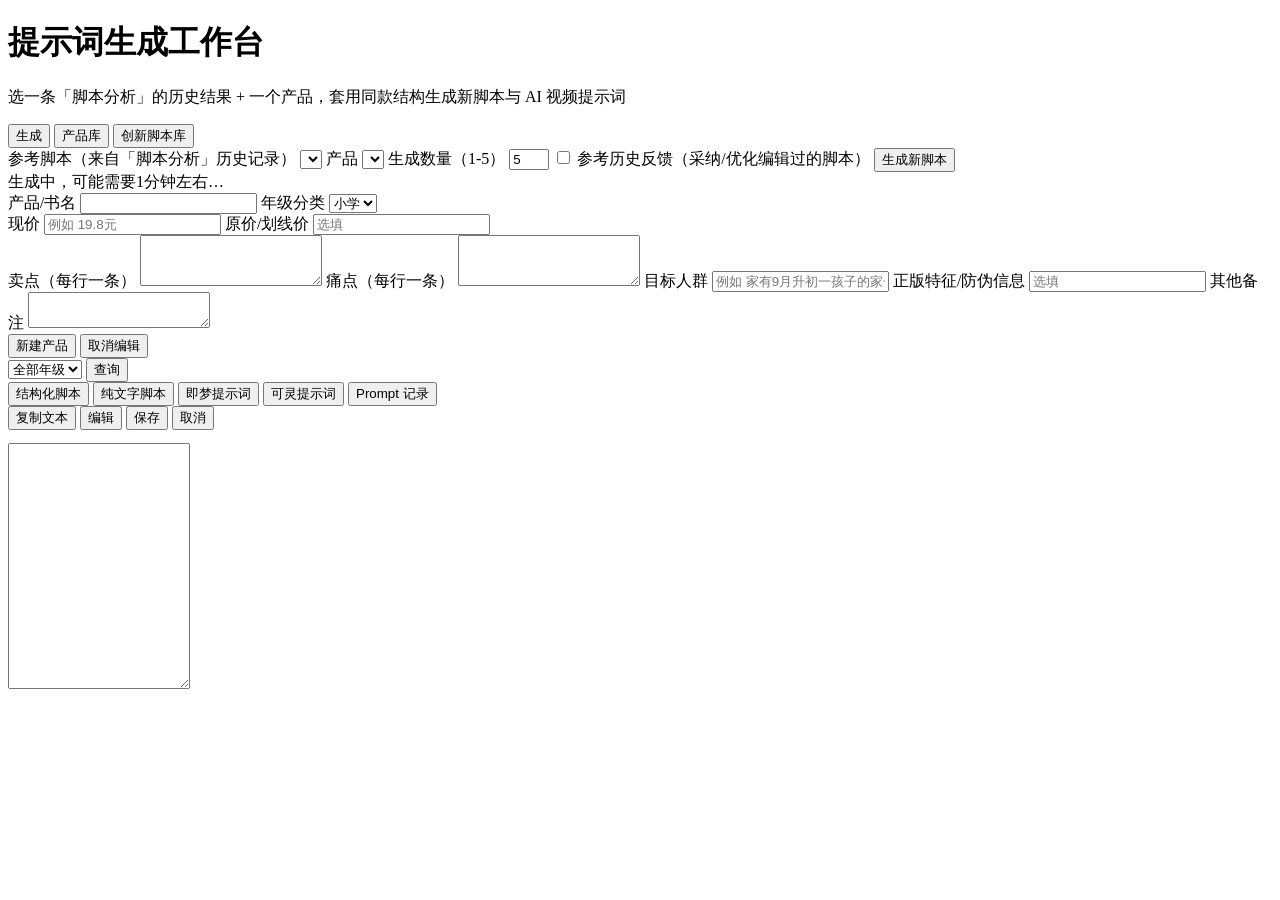
==== 提示词生成/static/index.html @ 3234bdef "Initial commit: AI图书自动化项目 包含三个子模块： - 提示词生成：基于 Claude API 的提示词生成工具 - 脚本分析：基于 OpenAI API 的脚本分析工具 - 视频生" ====
<!DOCTYPE html>
<html lang="zh-CN">
<head>
<meta charset="UTF-8" />
<meta name="viewport" content="width=device-width, initial-scale=1.0" />
<title>提示词生成工作台</title>
<link rel="stylesheet" href="/style.css" />
</head>
<body>
<div class="app">
  <header>
    <h1>提示词生成工作台 <span id="current-model-badge" class="model-badge"></span></h1>
    <p class="subtitle">选一条「脚本分析」的历史结果 + 一个产品，套用同款结构生成新脚本与 AI 视频提示词</p>
  </header>

  <nav class="tabs">
    <button class="tab-btn active" data-tab="generate">生成</button>
    <button class="tab-btn" data-tab="products">产品库</button>
    <button class="tab-btn" data-tab="history">创新脚本库</button>
  </nav>

  <section class="tab-panel active" id="panel-generate">
    <form id="generate-form">
      <label class="field">
        <span>参考脚本（来自「脚本分析」历史记录）</span>
        <select id="source-select" required></select>
      </label>
      <label class="field">
        <span>产品</span>
        <select id="product-select" required></select>
      </label>
      <label class="field">
        <span>生成数量（1-5）</span>
        <input type="number" id="script-count" min="1" max="5" value="5" required />
      </label>
      <label class="checkbox-field">
        <input type="checkbox" id="use-feedback-reference" />
        <span>参考历史反馈（采纳/优化编辑过的脚本）</span>
      </label>
      <button type="submit" class="btn-primary">生成新脚本</button>
    </form>
    <div id="generate-progress" class="progress hidden">
      <div class="spinner"></div>
      <span id="generate-progress-text">生成中，可能需要1分钟左右…</span>
    </div>
    <div id="generate-error" class="error hidden"></div>
  </section>

  <section class="tab-panel" id="panel-products">
    <form id="product-form">
      <input type="hidden" id="product-id" value="" />
      <label class="field">
        <span>产品/书名</span>
        <input type="text" id="product-name" required />
      </label>
      <label class="field">
        <span>年级分类</span>
        <select id="product-grade" required>
          <option value="小学">小学</option>
          <option value="初中">初中</option>
          <option value="高中">高中</option>
        </select>
      </label>
      <div class="form-row">
        <label class="field">
          <span>现价</span>
          <input type="text" id="product-price" placeholder="例如 19.8元" />
        </label>
        <label class="field">
          <span>原价/划线价</span>
          <input type="text" id="product-original-price" placeholder="选填" />
        </label>
      </div>
      <label class="field">
        <span>卖点（每行一条）</span>
        <textarea id="product-selling-points" rows="3"></textarea>
      </label>
      <label class="field">
        <span>痛点（每行一条）</span>
        <textarea id="product-pain-points" rows="3"></textarea>
      </label>
      <label class="field">
        <span>目标人群</span>
        <input type="text" id="product-target-audience" placeholder="例如 家有9月升初一孩子的家长" />
      </label>
      <label class="field">
        <span>正版特征/防伪信息</span>
        <input type="text" id="product-authenticity" placeholder="选填" />
      </label>
      <label class="field">
        <span>其他备注</span>
        <textarea id="product-extra-notes" rows="2"></textarea>
      </label>
      <div class="form-actions">
        <button type="submit" class="btn-primary" id="product-submit-btn">新建产品</button>
        <button type="button" class="btn-secondary hidden" id="product-cancel-btn">取消编辑</button>
      </div>
    </form>
    <div id="product-error" class="error hidden"></div>
    <div class="form-actions">
      <select id="product-grade-filter">
        <option value="">全部年级</option>
        <option value="小学">小学</option>
        <option value="初中">初中</option>
        <option value="高中">高中</option>
      </select>
      <button type="button" class="btn-secondary" id="product-filter-btn">查询</button>
    </div>
    <div id="product-list"></div>
  </section>

  <section class="tab-panel" id="panel-history">
    <div id="history-list"></div>
  </section>

  <section id="result" class="result hidden">
    <nav class="tabs" id="script-tabs"></nav>
    <div id="script-variant-meta" class="variant-meta"></div>
    <div id="script-status-bar" class="script-status-bar"></div>

    <nav class="result-tabs">
      <button class="result-tab-btn active" data-result-tab="structured">结构化脚本</button>
      <button class="result-tab-btn" data-result-tab="plain">纯文字脚本</button>
      <button class="result-tab-btn" data-result-tab="jimeng">即梦提示词</button>
      <button class="result-tab-btn" data-result-tab="kling">可灵提示词</button>
      <button class="result-tab-btn" data-result-tab="prompts">Prompt 记录</button>
    </nav>

    <div class="result-panel active" id="result-structured"></div>
    <div class="result-panel" id="result-plain">
      <div class="form-actions">
        <button id="copy-plain" class="btn-secondary">复制文本</button>
        <button id="edit-plain-btn" type="button" class="btn-secondary">编辑</button>
        <button id="save-plain-btn" type="button" class="btn-secondary hidden">保存</button>
        <button id="cancel-plain-btn" type="button" class="btn-secondary hidden">取消</button>
      </div>
      <pre id="plain-script"></pre>
      <textarea id="plain-script-edit" class="hidden" rows="16"></textarea>
    </div>
    <div class="result-panel" id="result-jimeng"></div>
    <div class="result-panel" id="result-kling"></div>
    <div class="result-panel" id="result-prompts"></div>
  </section>
</div>

<script src="/app.js"></script>
</body>
</html>
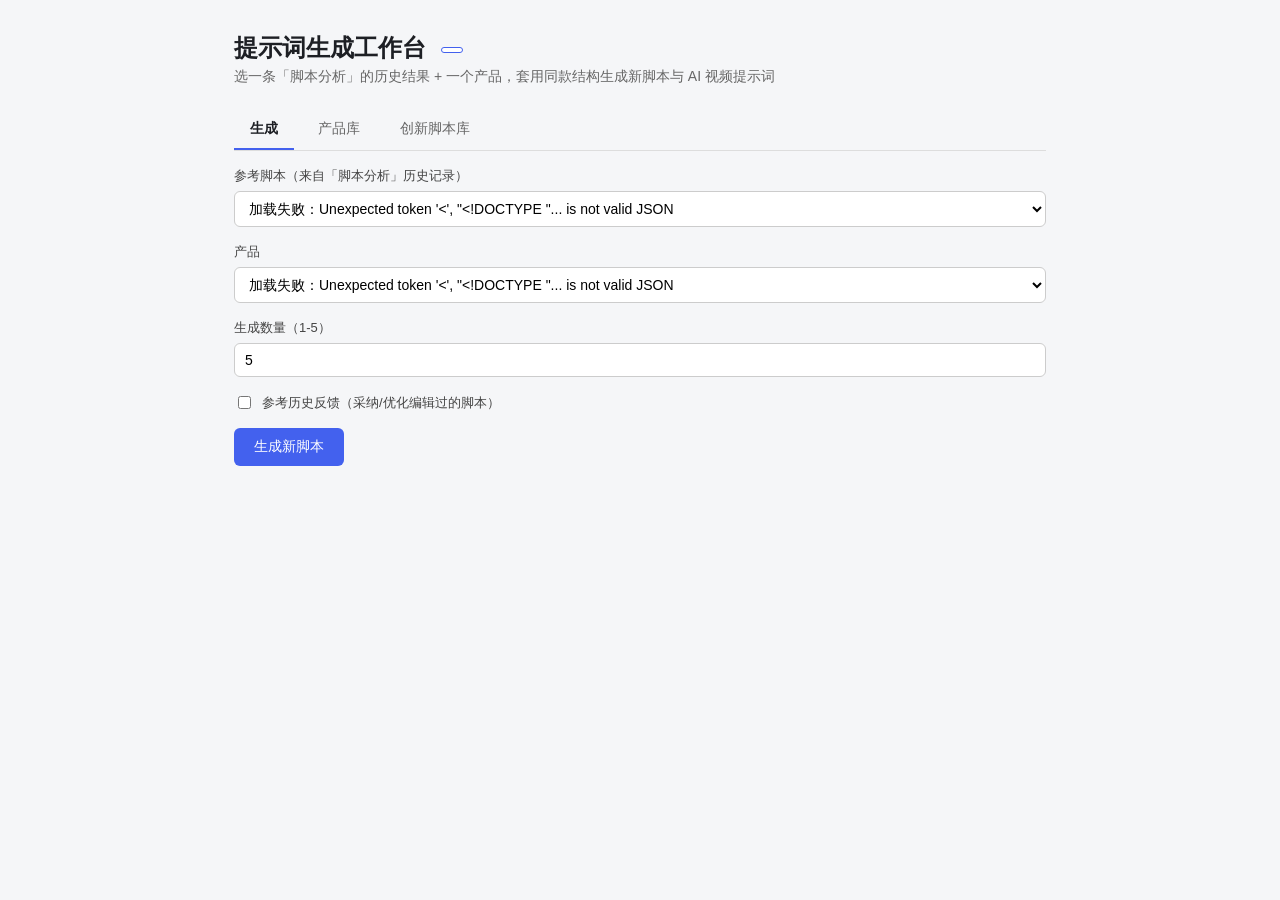
==== commit f04382b9: "Fix static asset paths for sub-module mounting Change absolute paths (/style.css, /app.js, /api/...)" ====
--- a/提示词生成/static/index.html
+++ b/提示词生成/static/index.html
@@ -4,7 +4,7 @@
 <meta charset="UTF-8" />
 <meta name="viewport" content="width=device-width, initial-scale=1.0" />
 <title>提示词生成工作台</title>
-<link rel="stylesheet" href="/style.css" />
+<link rel="stylesheet" href="./style.css" />
 </head>
 <body>
 <div class="app">
@@ -143,6 +143,6 @@
   </section>
 </div>
 
-<script src="/app.js"></script>
+<script src="./app.js"></script>
 </body>
 </html>
--- a/提示词生成/static/style.css
+++ b/提示词生成/static/style.css
@@ -0,0 +1,492 @@
+* {
+  box-sizing: border-box;
+}
+
+body {
+  margin: 0;
+  font-family: -apple-system, BlinkMacSystemFont, "Segoe UI", sans-serif;
+  background: #f5f6f8;
+  color: #1d1f24;
+}
+
+.app {
+  max-width: 860px;
+  margin: 0 auto;
+  padding: 32px 24px 80px;
+}
+
+header h1 {
+  margin: 0 0 4px;
+  font-size: 24px;
+}
+
+.subtitle {
+  margin: 0 0 24px;
+  color: #666;
+  font-size: 14px;
+}
+
+.tabs, .result-tabs {
+  display: flex;
+  gap: 8px;
+  margin-bottom: 16px;
+  border-bottom: 1px solid #ddd;
+  flex-wrap: wrap;
+}
+
+.tab-btn, .result-tab-btn {
+  padding: 10px 16px;
+  border: none;
+  background: none;
+  cursor: pointer;
+  font-size: 14px;
+  color: #666;
+  border-bottom: 2px solid transparent;
+}
+
+.tab-btn.active, .result-tab-btn.active {
+  color: #1d1f24;
+  border-bottom-color: #4361ee;
+  font-weight: 600;
+}
+
+.tab-panel {
+  display: none;
+}
+
+.tab-panel.active {
+  display: block;
+}
+
+.field {
+  display: block;
+  margin-bottom: 16px;
+}
+
+.field span {
+  display: block;
+  margin-bottom: 6px;
+  font-size: 13px;
+  color: #444;
+}
+
+.form-row {
+  display: flex;
+  gap: 16px;
+}
+
+.form-row .field {
+  flex: 1;
+}
+
+.form-actions {
+  display: flex;
+  gap: 10px;
+  align-items: center;
+  margin-bottom: 16px;
+}
+
+input[type="file"],
+input[type="number"],
+input[type="text"],
+select,
+textarea {
+  width: 100%;
+  padding: 8px 10px;
+  border: 1px solid #ccc;
+  border-radius: 6px;
+  font-size: 14px;
+  font-family: inherit;
+  background: #fff;
+}
+
+textarea {
+  resize: vertical;
+}
+
+.btn-primary {
+  padding: 10px 20px;
+  background: #4361ee;
+  color: #fff;
+  border: none;
+  border-radius: 6px;
+  font-size: 14px;
+  cursor: pointer;
+}
+
+.btn-primary:hover {
+  background: #3651d4;
+}
+
+.btn-secondary {
+  padding: 6px 14px;
+  background: #eee;
+  color: #333;
+  border: none;
+  border-radius: 6px;
+  font-size: 13px;
+  cursor: pointer;
+}
+
+.btn-secondary.hidden {
+  display: none;
+}
+
+.progress {
+  display: flex;
+  align-items: center;
+  gap: 10px;
+  margin-top: 16px;
+  color: #666;
+  font-size: 14px;
+}
+
+.progress.hidden, .error.hidden, .result.hidden, .hidden {
+  display: none;
+}
+
+.checkbox-field {
+  display: flex;
+  align-items: center;
+  gap: 8px;
+  margin-bottom: 16px;
+  font-size: 13px;
+  color: #444;
+}
+
+.checkbox-field input[type="checkbox"] {
+  width: auto;
+}
+
+.spinner {
+  width: 16px;
+  height: 16px;
+  border: 2px solid #ddd;
+  border-top-color: #4361ee;
+  border-radius: 50%;
+  animation: spin 0.8s linear infinite;
+}
+
+@keyframes spin {
+  to { transform: rotate(360deg); }
+}
+
+.error {
+  margin-top: 16px;
+  padding: 10px 14px;
+  background: #fdecea;
+  color: #b3261e;
+  border-radius: 6px;
+  font-size: 13px;
+}
+
+.result {
+  margin-top: 32px;
+}
+
+.variant-meta {
+  margin-bottom: 16px;
+  padding: 10px 14px;
+  background: #eef0ff;
+  border-radius: 6px;
+  font-size: 13.5px;
+  color: #333;
+}
+
+.variant-meta b {
+  color: #4361ee;
+}
+
+.model-badge {
+  display: inline-block;
+  vertical-align: middle;
+  margin-left: 8px;
+  padding: 2px 10px;
+  background: #fff;
+  border: 1px solid #4361ee;
+  border-radius: 999px;
+  font-size: 12px;
+  font-weight: normal;
+  color: #4361ee;
+}
+
+.result-panel {
+  display: none;
+}
+
+.result-panel.active {
+  display: block;
+}
+
+.card {
+  background: #fff;
+  border: 1px solid #e5e5e5;
+  border-radius: 8px;
+  padding: 14px 16px;
+  margin-bottom: 10px;
+}
+
+.card .meta {
+  font-size: 12px;
+  color: #888;
+  margin-bottom: 4px;
+}
+
+.card pre {
+  margin: 0;
+  font-family: inherit;
+  font-size: 13.5px;
+  color: #333;
+  white-space: pre-wrap;
+  word-break: break-word;
+}
+
+.card .role-badge {
+  display: inline-block;
+  padding: 2px 8px;
+  border-radius: 4px;
+  background: #eef0ff;
+  color: #4361ee;
+  font-size: 12px;
+  margin-right: 8px;
+  margin-bottom: 6px;
+}
+
+.dialogue-block {
+  margin-top: 10px;
+  padding-top: 10px;
+  border-top: 1px dashed #eee;
+}
+
+.dialogue-line {
+  font-size: 13.5px;
+  margin-bottom: 6px;
+  color: #333;
+}
+
+pre#plain-script {
+  background: #1d1f24;
+  color: #e5e5e5;
+  padding: 16px;
+  border-radius: 8px;
+  overflow-x: auto;
+  white-space: pre-wrap;
+  font-size: 13px;
+}
+
+.prompt-block {
+  background: #fff;
+  border: 1px solid #e5e5e5;
+  border-radius: 8px;
+  padding: 14px 16px;
+  margin-bottom: 14px;
+}
+
+.prompt-block h3 {
+  margin: 0 0 10px;
+  font-size: 14px;
+}
+
+.prompt-block .prompt-section {
+  margin-bottom: 12px;
+}
+
+.prompt-block .prompt-section:last-child {
+  margin-bottom: 0;
+}
+
+.prompt-block .prompt-section-label {
+  font-size: 12px;
+  color: #888;
+  margin-bottom: 4px;
+  display: flex;
+  align-items: center;
+  justify-content: space-between;
+}
+
+.prompt-block pre {
+  background: #1d1f24;
+  color: #e5e5e5;
+  padding: 12px 14px;
+  border-radius: 8px;
+  overflow-x: auto;
+  font-size: 12.5px;
+  white-space: pre-wrap;
+  word-break: break-word;
+  margin: 0;
+}
+
+.btn-copy {
+  padding: 2px 10px;
+  background: #eee;
+  color: #333;
+  border: none;
+  border-radius: 4px;
+  font-size: 12px;
+  cursor: pointer;
+}
+
+.prompt-section-highlight pre {
+  background: #14203d;
+  border: 1px solid #4361ee;
+}
+
+.variables-list {
+  display: flex;
+  flex-direction: column;
+  gap: 10px;
+}
+
+.variables-list .prompt-section {
+  margin-bottom: 0;
+}
+
+.badge-row {
+  display: flex;
+  flex-wrap: wrap;
+  gap: 8px;
+}
+
+.badge {
+  display: inline-flex;
+  gap: 4px;
+  padding: 4px 10px;
+  background: #eef0ff;
+  color: #333;
+  border-radius: 999px;
+  font-size: 12px;
+}
+
+.badge b {
+  color: #4361ee;
+  font-weight: 600;
+}
+
+.history-card {
+  display: flex;
+  align-items: center;
+  gap: 12px;
+  background: #fff;
+  border: 1px solid #e5e5e5;
+  border-radius: 8px;
+  padding: 12px 16px;
+  margin-bottom: 10px;
+  cursor: pointer;
+  transition: border-color 0.15s, background 0.15s;
+}
+
+.history-card:hover {
+  border-color: #4361ee;
+  background: #f7f8ff;
+}
+
+.history-card .history-title {
+  flex: 1;
+  font-size: 14px;
+  overflow: hidden;
+  text-overflow: ellipsis;
+  white-space: nowrap;
+}
+
+.history-card .history-time {
+  font-size: 12px;
+  color: #888;
+  white-space: nowrap;
+}
+
+.product-card-header {
+  display: flex;
+  align-items: center;
+  gap: 10px;
+  margin-bottom: 6px;
+  font-size: 15px;
+}
+
+.chip-row {
+  display: flex;
+  flex-wrap: wrap;
+  gap: 6px;
+  margin: 8px 0;
+}
+
+.chip {
+  padding: 3px 10px;
+  background: #f0f0f0;
+  border-radius: 999px;
+  font-size: 12px;
+  color: #555;
+}
+
+.product-card .form-actions {
+  margin: 10px 0 0;
+}
+
+#product-list {
+  display: grid;
+  grid-template-columns: repeat(auto-fill, minmax(240px, 1fr));
+  gap: 12px;
+}
+
+.product-card {
+  cursor: pointer;
+  min-height: 90px;
+}
+
+.product-card .product-card-detail {
+  display: none;
+}
+
+.product-card.expanded .product-card-detail {
+  display: block;
+  margin-top: 8px;
+}
+
+.script-status-bar {
+  display: flex;
+  align-items: center;
+  gap: 8px;
+  margin: -8px 0 16px;
+}
+
+.status-badge {
+  display: inline-block;
+  padding: 3px 10px;
+  border-radius: 999px;
+  font-size: 12px;
+}
+
+.status-pending {
+  background: #eee;
+  color: #666;
+}
+
+.status-adopted {
+  background: #e3f6e8;
+  color: #1c8a4b;
+}
+
+.status-edited {
+  background: #eef0ff;
+  color: #4361ee;
+}
+
+.status-discarded {
+  background: #fdecea;
+  color: #b3261e;
+}
+
+.prompt-edit-actions {
+  margin-top: 8px;
+}
+
+.card textarea {
+  font-size: 13.5px;
+}
+
+.history-group {
+  margin-bottom: 24px;
+}
+
+.history-group .product-card-header {
+  margin-bottom: 10px;
+}
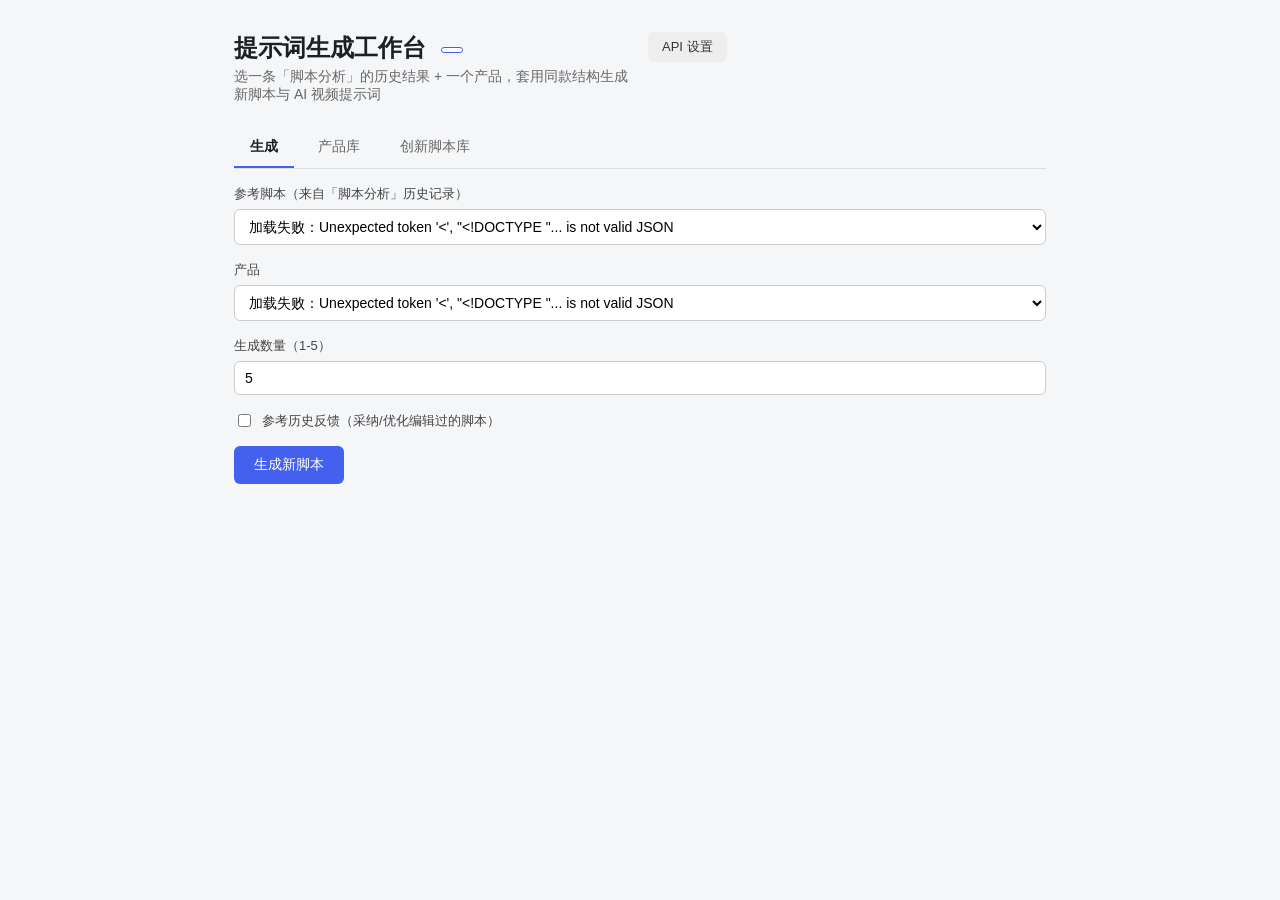
==== commit f47bf80c: "Align 提示词生成 LLM integration pattern with 视频生成 - config.py: runtime globals + getters + save_anthropi" ====
--- a/提示词生成/static/index.html
+++ b/提示词生成/static/index.html
@@ -9,8 +9,13 @@
 <body>
 <div class="app">
   <header>
-    <h1>提示词生成工作台 <span id="current-model-badge" class="model-badge"></span></h1>
-    <p class="subtitle">选一条「脚本分析」的历史结果 + 一个产品，套用同款结构生成新脚本与 AI 视频提示词</p>
+    <div>
+      <h1>提示词生成工作台 <span id="current-model-badge" class="model-badge"></span></h1>
+      <p class="subtitle">选一条「脚本分析」的历史结果 + 一个产品，套用同款结构生成新脚本与 AI 视频提示词</p>
+    </div>
+    <div class="header-actions">
+      <button id="open-settings" class="btn-secondary">API 设置</button>
+    </div>
   </header>
 
   <nav class="tabs">
@@ -143,6 +148,38 @@
   </section>
 </div>
 
+<div id="settings-panel" class="settings-panel hidden" role="dialog" aria-modal="true" aria-labelledby="settings-title">
+  <div class="settings-card">
+    <div class="settings-heading">
+      <div>
+        <p class="eyebrow">本机配置</p>
+        <h2 id="settings-title">LLM API 设置</h2>
+      </div>
+      <button id="close-settings" class="icon-button" aria-label="关闭设置">&times;</button>
+    </div>
+    <p id="key-status" class="settings-status">正在读取配置状态…</p>
+    <form id="settings-form">
+      <label class="field">
+        <span>ANTHROPIC_API_KEY</span>
+        <input id="api-key" type="password" autocomplete="new-password" spellcheck="false" placeholder="粘贴 API Key" required />
+      </label>
+      <label class="field">
+        <span>ANTHROPIC_BASE_URL</span>
+        <input id="base-url" type="text" spellcheck="false" placeholder="https://api.anthropic.com" />
+      </label>
+      <label class="field">
+        <span>模型</span>
+        <select id="model-select"></select>
+      </label>
+      <p id="settings-error" class="error" role="alert"></p>
+      <div class="settings-actions">
+        <button type="button" id="cancel-settings" class="btn-secondary">取消</button>
+        <button type="submit" class="btn-primary">安全保存</button>
+      </div>
+    </form>
+  </div>
+</div>
+
 <script src="./app.js"></script>
 </body>
 </html>
--- a/提示词生成/static/style.css
+++ b/提示词生成/static/style.css
@@ -13,6 +13,24 @@
   max-width: 860px;
   margin: 0 auto;
   padding: 32px 24px 80px;
+}
+
+header {
+  display: flex;
+  justify-content: space-between;
+  align-items: flex-start;
+  gap: 16px;
+}
+
+header > div {
+  flex: 1;
+}
+
+.header-actions {
+  display: flex;
+  gap: 8px;
+  flex-shrink: 0;
+  margin-bottom: 24px;
 }
 
 header h1 {
@@ -490,3 +508,104 @@
 .history-group .product-card-header {
   margin-bottom: 10px;
 }
+
+/* ---- Settings Modal ---- */
+
+.eyebrow {
+  color: #4361ee;
+  font-size: 12px;
+  font-weight: 700;
+  letter-spacing: 0.05em;
+  margin-bottom: 4px;
+}
+
+.settings-panel {
+  position: fixed;
+  inset: 0;
+  z-index: 100;
+  display: grid;
+  place-items: center;
+  padding: 20px;
+  background: rgba(0, 0, 0, 0.4);
+}
+
+.settings-panel.hidden {
+  display: none;
+}
+
+.settings-card {
+  width: min(480px, 100%);
+  padding: 24px;
+  border-radius: 12px;
+  background: #fff;
+  box-shadow: 0 24px 60px rgba(0, 0, 0, 0.3);
+}
+
+.settings-heading {
+  display: flex;
+  justify-content: space-between;
+  align-items: flex-start;
+  gap: 16px;
+  margin-bottom: 16px;
+}
+
+.settings-heading h2 {
+  margin: 0;
+  font-size: 18px;
+}
+
+.icon-button {
+  width: 32px;
+  height: 32px;
+  padding: 0;
+  background: #eee;
+  color: #333;
+  border: none;
+  border-radius: 6px;
+  font-size: 20px;
+  cursor: pointer;
+  flex-shrink: 0;
+}
+
+.icon-button:hover {
+  background: #ddd;
+}
+
+.settings-status {
+  margin: 12px 0 16px;
+  padding: 10px 12px;
+  border-radius: 6px;
+  background: #f0f0f0;
+  color: #555;
+  font-size: 13px;
+  font-weight: 600;
+}
+
+.settings-status.configured {
+  background: #e3f6e8;
+  color: #1c8a4b;
+}
+
+.settings-actions {
+  display: flex;
+  justify-content: flex-end;
+  gap: 10px;
+  margin-top: 16px;
+}
+
+select,
+input[type="text"],
+input[type="password"] {
+  width: 100%;
+  padding: 8px 10px;
+  border: 1px solid #ccc;
+  border-radius: 6px;
+  font-size: 14px;
+  font-family: inherit;
+  background: #fff;
+  box-sizing: border-box;
+}
+
+.header-actions .btn-secondary {
+  margin-bottom: 0;
+}
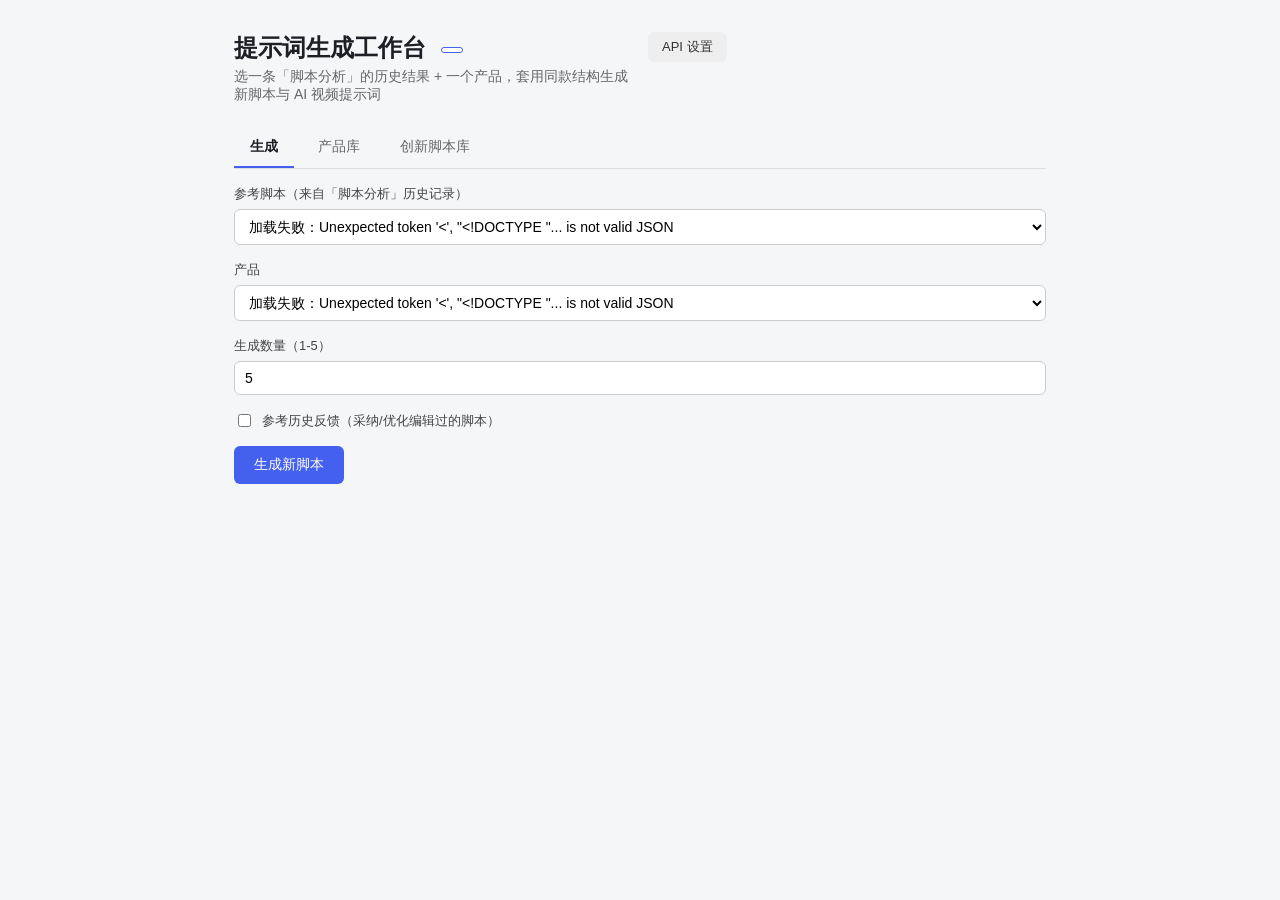
==== commit 23b7c859: "Switch to company OpenProxy and update model list - Base URL: https://openproxy-cn.yukework.com/open" ====
--- a/提示词生成/static/index.html
+++ b/提示词生成/static/index.html
@@ -160,11 +160,11 @@
     <p id="key-status" class="settings-status">正在读取配置状态…</p>
     <form id="settings-form">
       <label class="field">
-        <span>ANTHROPIC_API_KEY</span>
+        <span>OPENAI_API_KEY</span>
         <input id="api-key" type="password" autocomplete="new-password" spellcheck="false" placeholder="粘贴 API Key" required />
       </label>
       <label class="field">
-        <span>ANTHROPIC_BASE_URL</span>
+        <span>OPENAI_BASE_URL</span>
         <input id="base-url" type="text" spellcheck="false" placeholder="https://api.anthropic.com" />
       </label>
       <label class="field">
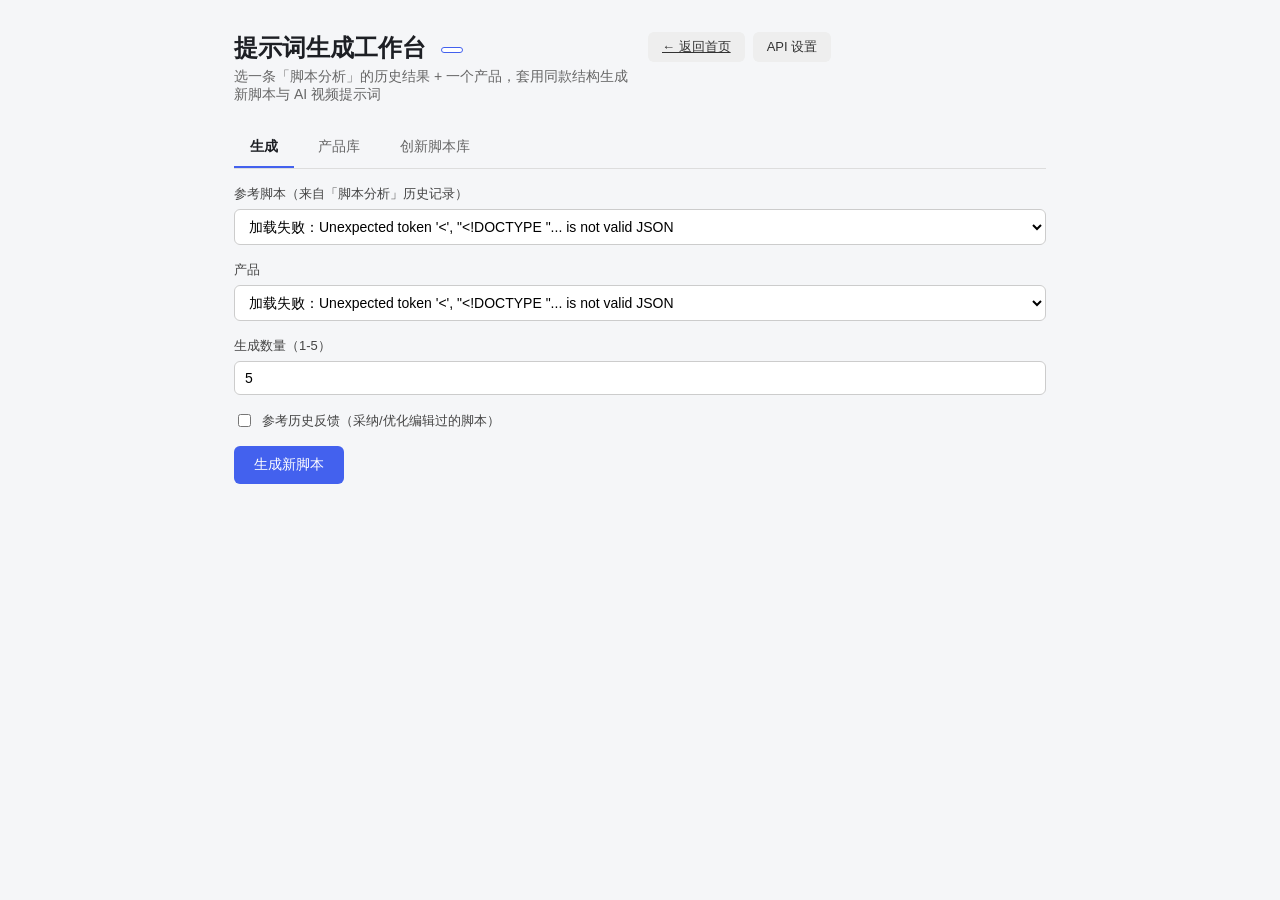
==== commit 9cb05f9c: "Add 返回首页 button to all three sub-module pages Co-Authored-By: Claude Opus 4.6 <noreply@anthropic.com" ====
--- a/提示词生成/static/index.html
+++ b/提示词生成/static/index.html
@@ -14,6 +14,7 @@
       <p class="subtitle">选一条「脚本分析」的历史结果 + 一个产品，套用同款结构生成新脚本与 AI 视频提示词</p>
     </div>
     <div class="header-actions">
+      <a href="/" class="btn-secondary">← 返回首页</a>
       <button id="open-settings" class="btn-secondary">API 设置</button>
     </div>
   </header>
